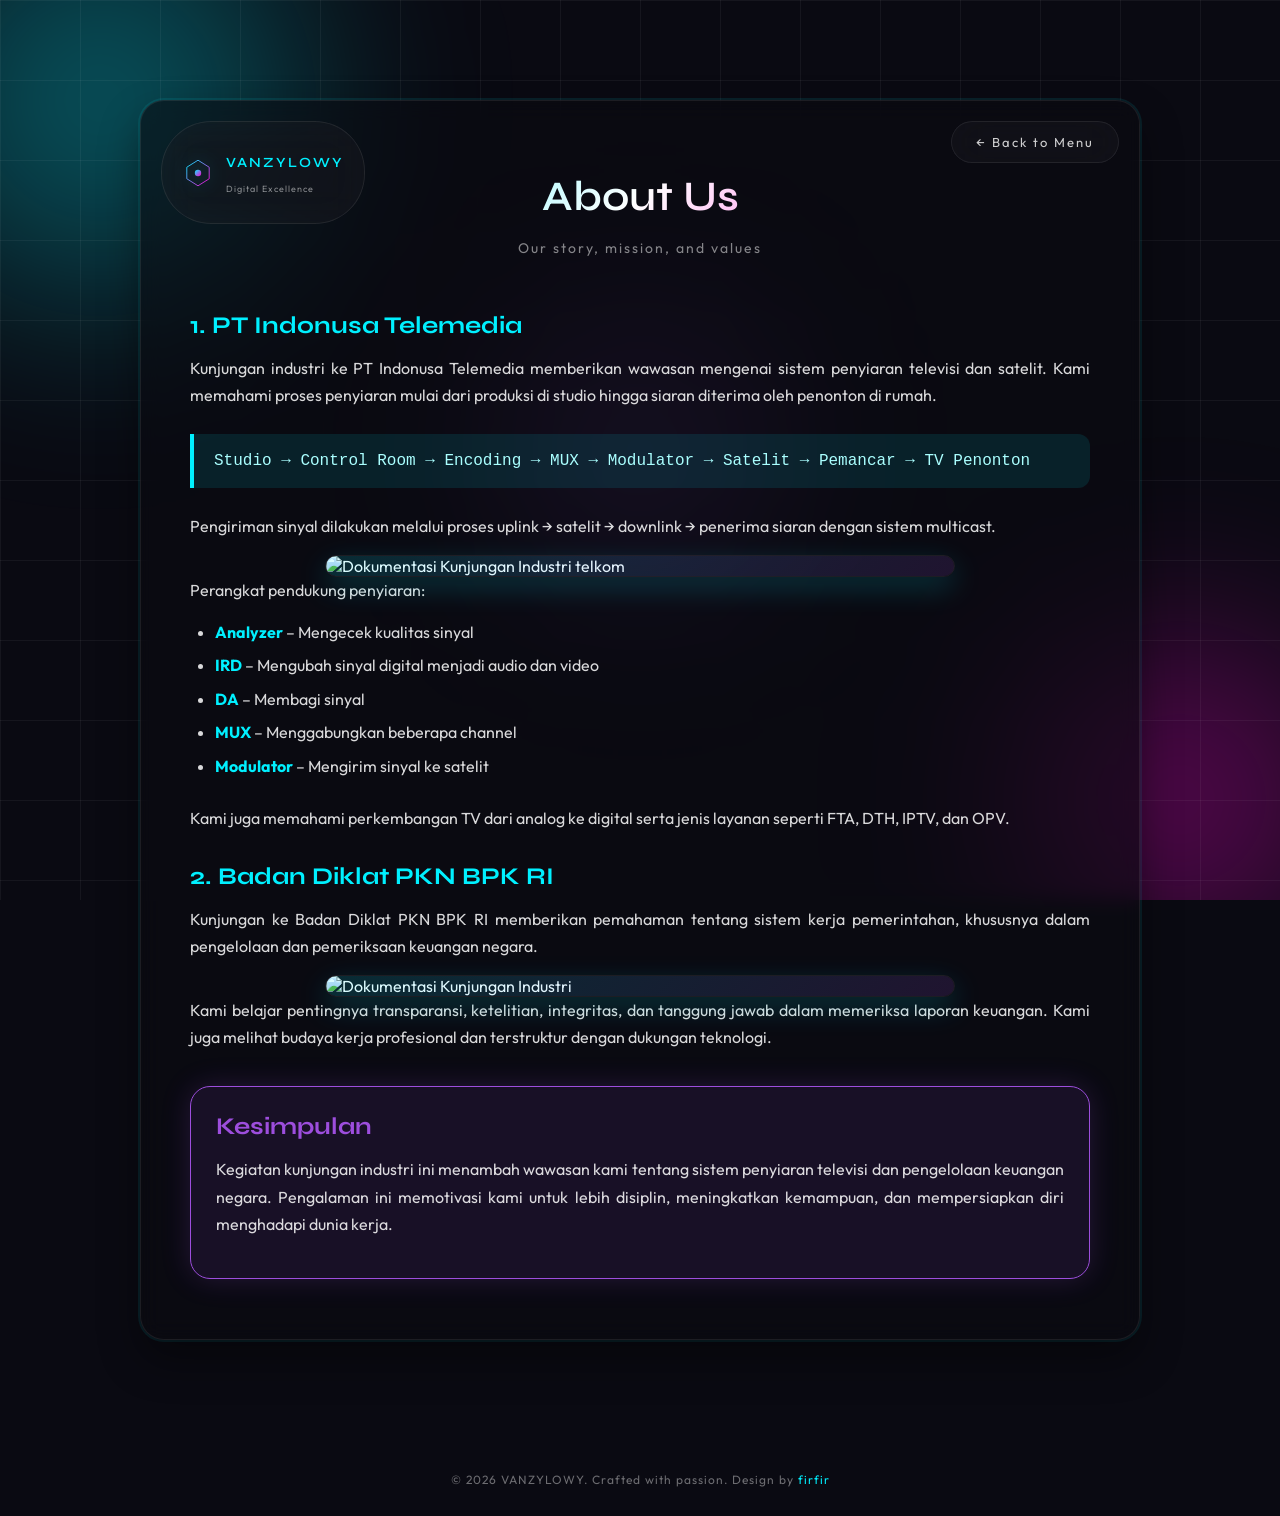
==== industril.html @ 7c46bad6 "Add files via upload" ====
<!DOCTYPE html>
<html lang="en">
<head>
    <meta charset="UTF-8">
    <meta name="viewport" content="width=device-width, initial-scale=1.0">
    <title>VANZYLOWY - About Us (Justified)</title>
    <link rel="preconnect" href="https://fonts.googleapis.com">
    <link rel="preconnect" href="https://fonts.gstatic.com" crossorigin>
    <link href="https://fonts.googleapis.com/css2?family=Outfit:wght@200;300;400;500;600&family=Syne:wght@400;500;600;700&display=swap" rel="stylesheet">
    <style>
        * {
            margin: 0;
            padding: 0;
            box-sizing: border-box;
        }

        :root {
            --primary: #00f0ff;
            --secondary: #ff00d4;
            --accent: #9d4edd;
            --dark-1: #0a0a12;
            --dark-2: #12121f;
            --dark-3: #1a1a2e;
            --glass-bg: rgba(255, 255, 255, 0.03);
            --glass-border: rgba(255, 255, 255, 0.08);
            --glow-cyan: rgba(0, 240, 255, 0.4);
            --glow-magenta: rgba(255, 0, 212, 0.4);
        }

        body {
            font-family: 'Outfit', sans-serif;
            background: var(--dark-1);
            color: #ffffff;
            overflow-x: hidden;
            min-height: 100vh;
        }

        /* Ambient Background */
        .ambient-bg {
            position: fixed;
            top: 0;
            left: 0;
            width: 100%;
            height: 100%;
            pointer-events: none;
            z-index: 0;
            overflow: hidden;
        }

        .orb {
            position: absolute;
            border-radius: 50%;
            filter: blur(80px);
            animation: float 20s ease-in-out infinite;
        }

        .orb-1 {
            width: 600px;
            height: 600px;
            background: radial-gradient(circle, var(--glow-cyan) 0%, transparent 70%);
            top: -200px;
            left: -200px;
            animation-delay: 0s;
        }

        .orb-2 {
            width: 500px;
            height: 500px;
            background: radial-gradient(circle, var(--glow-magenta) 0%, transparent 70%);
            bottom: -150px;
            right: -150px;
            animation-delay: -7s;
        }

        .orb-3 {
            width: 400px;
            height: 400px;
            background: radial-gradient(circle, rgba(157, 78, 221, 0.3) 0%, transparent 70%);
            top: 50%;
            left: 50%;
            transform: translate(-50%, -50%);
            animation-delay: -14s;
        }

        @keyframes float {

            0%,
            100% {
                transform: translate(0, 0) scale(1);
            }

            25% {
                transform: translate(50px, -30px) scale(1.05);
            }

            50% {
                transform: translate(-30px, 50px) scale(0.95);
            }

            75% {
                transform: translate(-50px, -20px) scale(1.02);
            }
        }

        /* The Background Grid Pattern Overlay */
        .grid-overlay {
            position: fixed;
            top: 0;
            left: 0;
            width: 100%;
            height: 100%;
            background-image:
                linear-gradient(rgba(255, 255, 255, 0.05) 1px, transparent 1px),
                linear-gradient(90deg, rgba(255, 255, 255, 0.05) 1px, transparent 1px);
            background-size: 80px 80px;
            pointer-events: none;
            z-index: 1;
        }

        /* Loading Screen - Dimatikan */
        .loading-screen {
            display: none;
        }

        /* Main Container */
        .container {
            position: relative;
            z-index: 10;
            padding: 40px 20px;
            max-width: 1200px;
            margin: 0 auto;
            min-height: 100vh;
            display: flex;
            flex-direction: column;
        }

        /* Header & Menu Grid - Disembunyikan */
        .header, .menu-grid {
            display: none;
        }

        /* Content Sections - hanya about yang aktif */
        .content-section {
            display: none;
            opacity: 0;
            padding: 60px 20px;
            position: relative;
        }

        .content-section.active {
            display: block;
            animation: sectionIn 0.6s ease-out forwards;
        }

        @keyframes sectionIn {
            from {
                opacity: 0;
                transform: translateY(40px);
            }
            to {
                opacity: 1;
                transform: translateY(0);
            }
        }

        /* Section Header Small */
        .section-header-small {
            position: fixed;
            top: 20px;
            left: 20px;
            display: flex;
            align-items: center;
            gap: 12px;
            z-index: 100;
            background: var(--glass-bg);
            backdrop-filter: blur(20px);
            -webkit-backdrop-filter: blur(20px);
            padding: 12px 20px;
            border-radius: 50px;
            border: 1px solid var(--glass-border);
        }

        .small-logo {
            width: 32px;
            height: 32px;
        }

        .small-logo svg {
            width: 100%;
            height: 100%;
            filter: drop-shadow(0 0 10px var(--glow-cyan));
        }

        .small-brand h3 {
            font-family: 'Syne', sans-serif;
            font-size: 14px;
            font-weight: 600;
            letter-spacing: 2px;
            color: var(--primary);
        }

        .small-brand p {
            font-size: 9px;
            letter-spacing: 1px;
            color: rgba(255, 255, 255, 0.5);
            margin-top: 2px;
        }

        /* Back Button */
        .back-btn {
            position: fixed;
            top: 20px;
            right: 20px;
            padding: 12px 24px;
            background: var(--glass-bg);
            backdrop-filter: blur(20px);
            -webkit-backdrop-filter: blur(20px);
            border: 1px solid var(--glass-border);
            border-radius: 50px;
            color: rgba(255, 255, 255, 0.8);
            font-family: 'Outfit', sans-serif;
            font-size: 13px;
            letter-spacing: 2px;
            cursor: pointer;
            transition: all 0.3s ease;
            z-index: 100;
        }

        .back-btn:hover {
            background: rgba(0, 240, 255, 0.1);
            border-color: var(--primary);
            color: var(--primary);
            box-shadow: 0 0 20px var(--glow-cyan);
        }

        /* Section Header */
        .section-header {
            text-align: center;
            margin-bottom: 50px;
        }

        .section-title {
            font-family: 'Syne', sans-serif;
            font-size: 42px;
            font-weight: 600;
            margin-bottom: 15px;
            background: linear-gradient(135deg, var(--primary) 0%, #ffffff 50%, var(--secondary) 100%);
            -webkit-background-clip: text;
            -webkit-text-fill-color: transparent;
            background-clip: text;
            
        }

        .section-subtitle {
            font-size: 14px;
            color: rgba(255, 255, 255, 0.5);
            letter-spacing: 2px;
        }

        /* --- ABOUT SECTION --- */
        /* Konten di dalam section-header setelah judul akan dijustify */
        #about {
            display: block !important;
            opacity: 1 !important;
            visibility: visible !important;
            position: relative !important;
            margin: 60px auto !important;
            max-width: 1000px !important;
            padding: 40px !important;
            background: rgba(10, 10, 18, 0.6) !important;
            backdrop-filter: blur(10px);
            -webkit-backdrop-filter: blur(10px);
            border: 1px solid var(--glass-border) !important;
            border-radius: 24px !important;
            box-shadow: 0 20px 40px rgba(0,0,0,0.4), 0 0 0 2px rgba(0,240,255,0.1) !important;
        }

        /* Semua konten selain .section-title dan .section-subtitle dalam #about dijustify */
        #about .section-header > *:not(.section-title):not(.section-subtitle) {
            text-align: justify;
            text-justify: inter-word;
        }

        /* Konten utama di luar section-header juga dijustify */
        .about-content, .about-text, .about-text p, .about-text ul, .about-text div, 
        .content-wrapper, .industry-content, .kesimpulan, .alur {
            text-align: justify;
            text-justify: inter-word;
        }

        /* Header kecil dan tombol back tidak perlu dijustify */
        .section-header-small, .back-btn {
            text-align: left;
        }

        /* Styling konten */
        .industry-content {
            max-width: 900px;
            margin: 0 auto;
        }
        
        /* Style khusus untuk h2 dengan class section-title */
h2.section-title {
    text-align: center; /* atau sesuai yang Anda mau */
    font-size: 42px; /* ukuran lebih besar untuk judul */
    margin-bottom: 15px;
    background: linear-gradient(135deg, var(--primary) 0%, #ffffff 50%, var(--secondary) 100%);
    -webkit-background-clip: text;
    -webkit-text-fill-color: transparent;
    background-clip: text;
    /* properti lain yang hanya untuk section-title */
}
        h2 {
            font-family: 'Syne', sans-serif;
            font-size: 24px;
            margin: 30px 0 15px;
            color: var(--primary);
            text-align: left; /* Judul bab tetap rata kiri */
        }

        h3 {
            font-family: 'Syne', sans-serif;
            font-size: 20px;
            margin: 20px 0 10px;
            color: var(--secondary);
            text-align: left;
        }

        p {
            margin-bottom: 15px;
            line-height: 1.7;
            color: rgba(255,255,255,0.85);
        }

        .alur {
            background: rgba(0, 240, 255, 0.1);
            border-left: 4px solid var(--primary);
            padding: 18px 20px;
            margin: 25px 0;
            font-family: monospace;
            font-size: 16px;
            border-radius: 0 12px 12px 0;
            color: #aaffff;
            text-align: justify;
        }

        ul {
            margin: 15px 0 25px 25px;
            color: rgba(255,255,255,0.85);
        }
        li {
            margin-bottom: 8px;
            line-height: 1.6;
        }
        li b {
            color: var(--primary);
        }

        .about-image {
            position: relative;
            border-radius: 16px;
            overflow: hidden;
            margin: 0 auto;
            border: 1px solid var(--glass-border);
            box-shadow: 0 10px 30px rgba(0,240,255,0.2);
            max-width: 70%;
        }

        .about-image img {
            width: 100%;
            height: auto;
            display: block;
            transition: transform 0.3s ease;
        }
        .about-image:hover img {
            transform: scale(1.02);
        }

        .about-image::after {
            content: '';
            position: absolute;
            inset: 0;
            background: linear-gradient(135deg, rgba(0, 240, 255, 0.15), rgba(157, 78, 221, 0.15));
            pointer-events: none;
        }

        .kesimpulan {
            background: rgba(157, 78, 221, 0.1);
            border-radius: 20px;
            padding: 25px;
            margin: 35px 0 20px;
            border: 1px solid var(--accent);
            box-shadow: 0 0 30px rgba(157,78,221,0.2);
        }
        .kesimpulan h2 {
            margin-top: 0;
            color: var(--accent);
        }

        /* Sembunyikan section lain */
        #introduction, #services, #gallery, #testimonials, #contact {
            display: none !important;
        }

        /* Footer */
        .footer {
            margin-top: auto;
            padding: 30px 0 10px;
            text-align: center;
        }

        .footer p {
            font-size: 12px;
            color: rgba(255, 255, 255, 0.4);
            letter-spacing: 1px;
            text-align: center;
        }

        .footer a {
            color: var(--primary);
            text-decoration: none;
            transition: color 0.3s ease;
        }

        .footer a:hover {
            color: var(--secondary);
        }

        /* Responsive */
        @media (max-width: 768px) {
            .section-title {
                font-size: 32px;
            }
            
            .section-header-small {
                position: relative;
                top: auto;
                left: auto;
                margin-bottom: 20px;
                justify-content: center;
                width: fit-content;
                margin-left: auto;
                margin-right: auto;
            }
            
            .back-btn {
                position: relative;
                top: auto;
                right: auto;
                display: block;
                width: fit-content;
                margin: 0 auto 30px;
            }
            
            #about {
                padding: 30px 20px !important;
                margin: 30px 15px !important;
            }
            
            h2 {
                font-size: 22px;
            }
        }
    </style>
</head>
<body>
    <!-- Ambient Background -->
    <div class="ambient-bg">
        <div class="orb orb-1"></div>
        <div class="orb orb-2"></div>
        <div class="orb orb-3"></div>
    </div>

    <!-- Grid Overlay -->
    <div class="grid-overlay"></div>

    <!-- Main Container -->
    <div class="container">
        <!-- Header (Disembunyikan) & Menu Grid (Disembunyikan) sudah diatur via CSS -->

        <!-- Content Sections -->
        <div id="contentArea">
            <!-- ABOUT SECTION - TAMPIL DENGAN TEKS RATA KANAN-KIRI -->
            <div class="content-section active" id="about">
                <div class="section-header-small">
                    <div class="small-logo">
                        <svg viewBox="0 0 100 100">
                            <defs>
                                <linearGradient id="smallLogoGrad5" x1="0%" y1="0%" x2="100%" y2="100%">
                                    <stop offset="0%" style="stop-color:#00f0ff"/>
                                    <stop offset="100%" style="stop-color:#ff00d4"/>
                                </linearGradient>
                            </defs>
                            <polygon points="50,10 85,32 85,68 50,90 15,68 15,32" fill="none" stroke="url(#smallLogoGrad5)" stroke-width="3"/>
                            <circle cx="50" cy="50" r="10" fill="url(#smallLogoGrad5)"/>
                        </svg>
                    </div>
                    <div class="small-brand">
                        <h3>VANZYLOWY</h3>
                        <p>Digital Excellence</p>
                    </div>
                </div>
                <button class="back-btn" onclick="alert('Back to menu (disabled for testing)')">← Back to Menu</button>

                <!-- Section header: judul dan subtitle tetap rata tengah, konten lain rata kanan-kiri -->
                <div class="section-header">
                    <h2 class="section-title">About Us</h2>
                    <p class="section-subtitle">Our story, mission, and values</p>
                </div>
                    
                    <!-- Seluruh konten di bawah ini akan rata kanan-kiri karena CSS -->
                    <div class="industry-content">
                        <h2>1. PT Indonusa Telemedia</h2>
                        <p>
                            Kunjungan industri ke PT Indonusa Telemedia memberikan wawasan mengenai sistem penyiaran televisi dan satelit.
                            Kami memahami proses penyiaran mulai dari produksi di studio hingga siaran diterima oleh penonton di rumah.
                        </p>

                        <div class="alur">
                            Studio → Control Room → Encoding → MUX → Modulator → Satelit → Pemancar → TV Penonton
                        </div>

                        <p>
                            Pengiriman sinyal dilakukan melalui proses uplink → satelit → downlink → penerima siaran dengan sistem multicast.
                        </p>

                        <!-- Gambar ditempatkan di sini agar menyatu dengan alur teks -->
                        <div class="about-image">
                            <!-- Menggunakan placeholder karena file images/foto kujus.jpg mungkin tidak ada -->
                            <img src="images/kunjus telkom.jpg" alt="Dokumentasi Kunjungan Industri telkom">
                        </div>

                        <p>Perangkat pendukung penyiaran:</p>
                        <ul>
                            <li><b>Analyzer</b> – Mengecek kualitas sinyal</li>
                            <li><b>IRD</b> – Mengubah sinyal digital menjadi audio dan video</li>
                            <li><b>DA</b> – Membagi sinyal</li>
                            <li><b>MUX</b> – Menggabungkan beberapa channel</li>
                            <li><b>Modulator</b> – Mengirim sinyal ke satelit</li>
                        </ul>

                        <p>
                            Kami juga memahami perkembangan TV dari analog ke digital serta jenis layanan seperti FTA, DTH, IPTV, dan OPV.
                        </p>

                        <h2>2. Badan Diklat PKN BPK RI</h2>
                        <p>
                            Kunjungan ke Badan Diklat PKN BPK RI memberikan pemahaman tentang sistem kerja pemerintahan,
                            khususnya dalam pengelolaan dan pemeriksaan keuangan negara.
                        </p>
                        
                         <!-- Gambar ditempatkan di sini agar menyatu dengan alur teks -->
                        <div class="about-image">
                            <!-- Menggunakan placeholder karena file images/foto kujus.jpg mungkin tidak ada -->
                            <img src="images/foto kujus.jpg" alt="Dokumentasi Kunjungan Industri">
                        </div>

                        <p>
                            Kami belajar pentingnya transparansi, ketelitian, integritas, dan tanggung jawab dalam memeriksa laporan keuangan.
                            Kami juga melihat budaya kerja profesional dan terstruktur dengan dukungan teknologi.
                        </p>

                        <div class="kesimpulan">
                            <h2>Kesimpulan</h2>
                            <p>
                                Kegiatan kunjungan industri ini menambah wawasan kami tentang sistem penyiaran televisi
                                dan pengelolaan keuangan negara. Pengalaman ini memotivasi kami untuk lebih disiplin,
                                meningkatkan kemampuan, dan mempersiapkan diri menghadapi dunia kerja.
                            </p>
                        </div>
                    </div> <!-- end industry-content -->
                </div> <!-- end section-header -->
            </div> <!-- end about section -->

            <!-- Section lain disembunyikan -->
            <div class="content-section" id="introduction"></div>
            <div class="content-section" id="services"></div>
            <div class="content-section" id="gallery"></div>
            <div class="content-section" id="testimonials"></div>
            <div class="content-section" id="contact"></div>
        </div>

        <!-- Footer -->
        <footer class="footer">
            <p>© 2026 VANZYLOWY. Crafted with passion. Design by <a href="https://www.instagram.com/firrrr.aa_" target="_blank">firfir</a></p>
        </footer>
    </div>

    <script>
        // Minimal JavaScript untuk testing
        document.addEventListener('DOMContentLoaded', function() {
            console.log('About section is active, all text justified (except main title).');
        });
    </script>
</body>
</html>
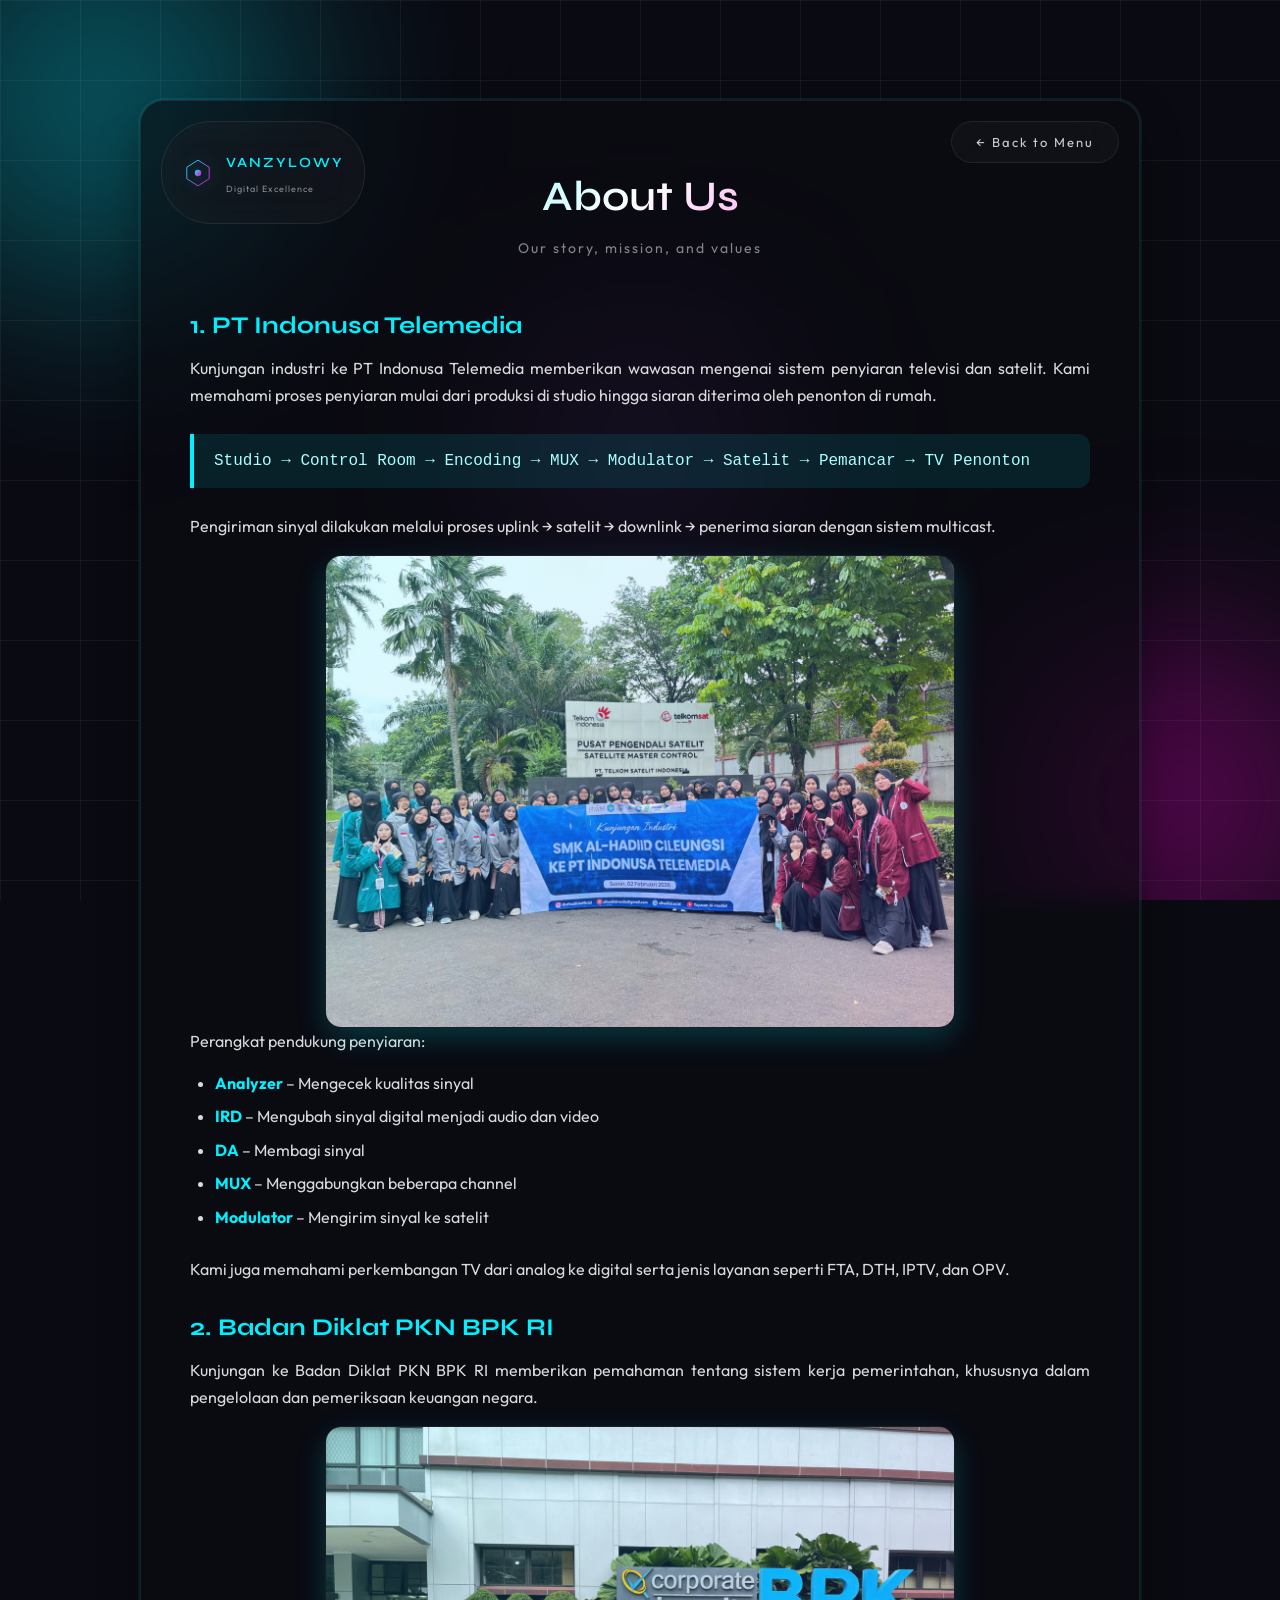
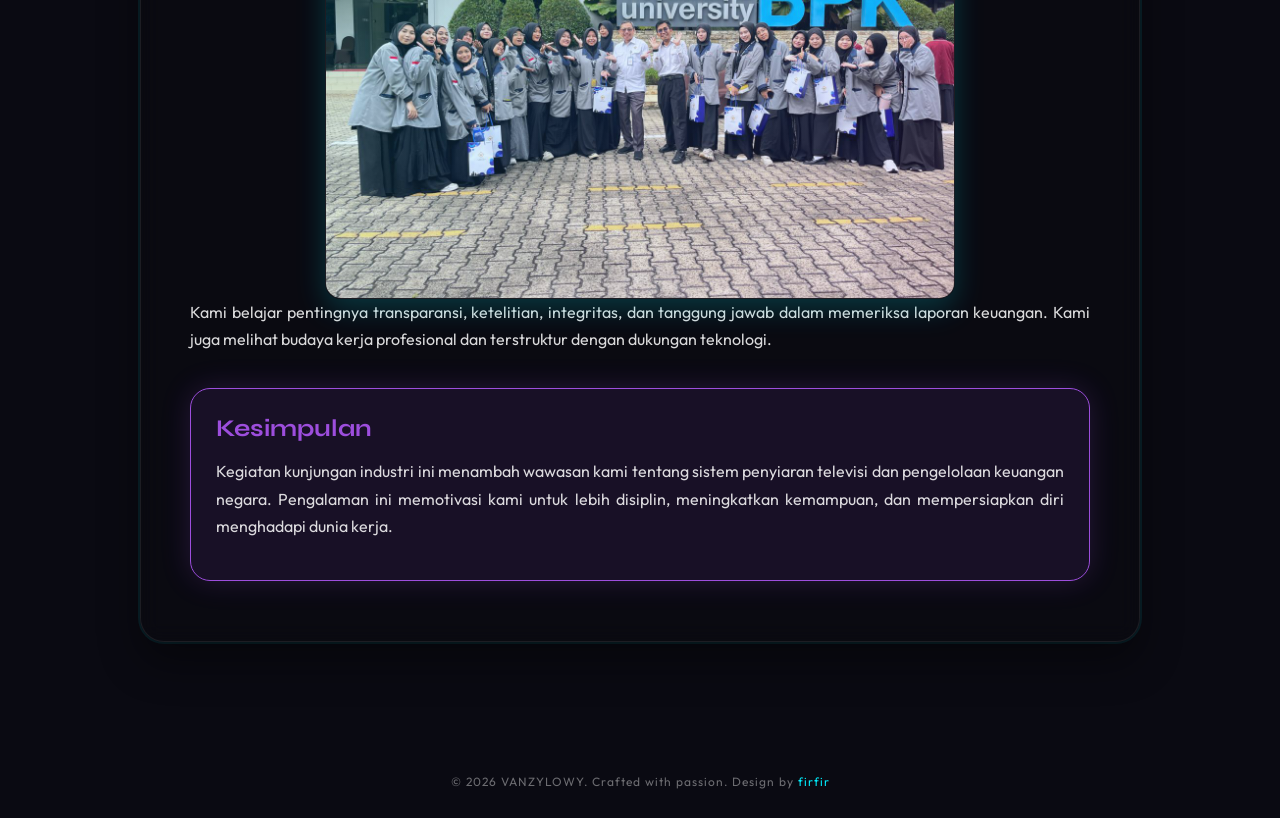
==== commit 3f0f928a: "update halaman industri.html" ====
--- a/industril.html
+++ b/industril.html
@@ -593,4 +593,4 @@
         });
     </script>
 </body>
-</html>+</html>
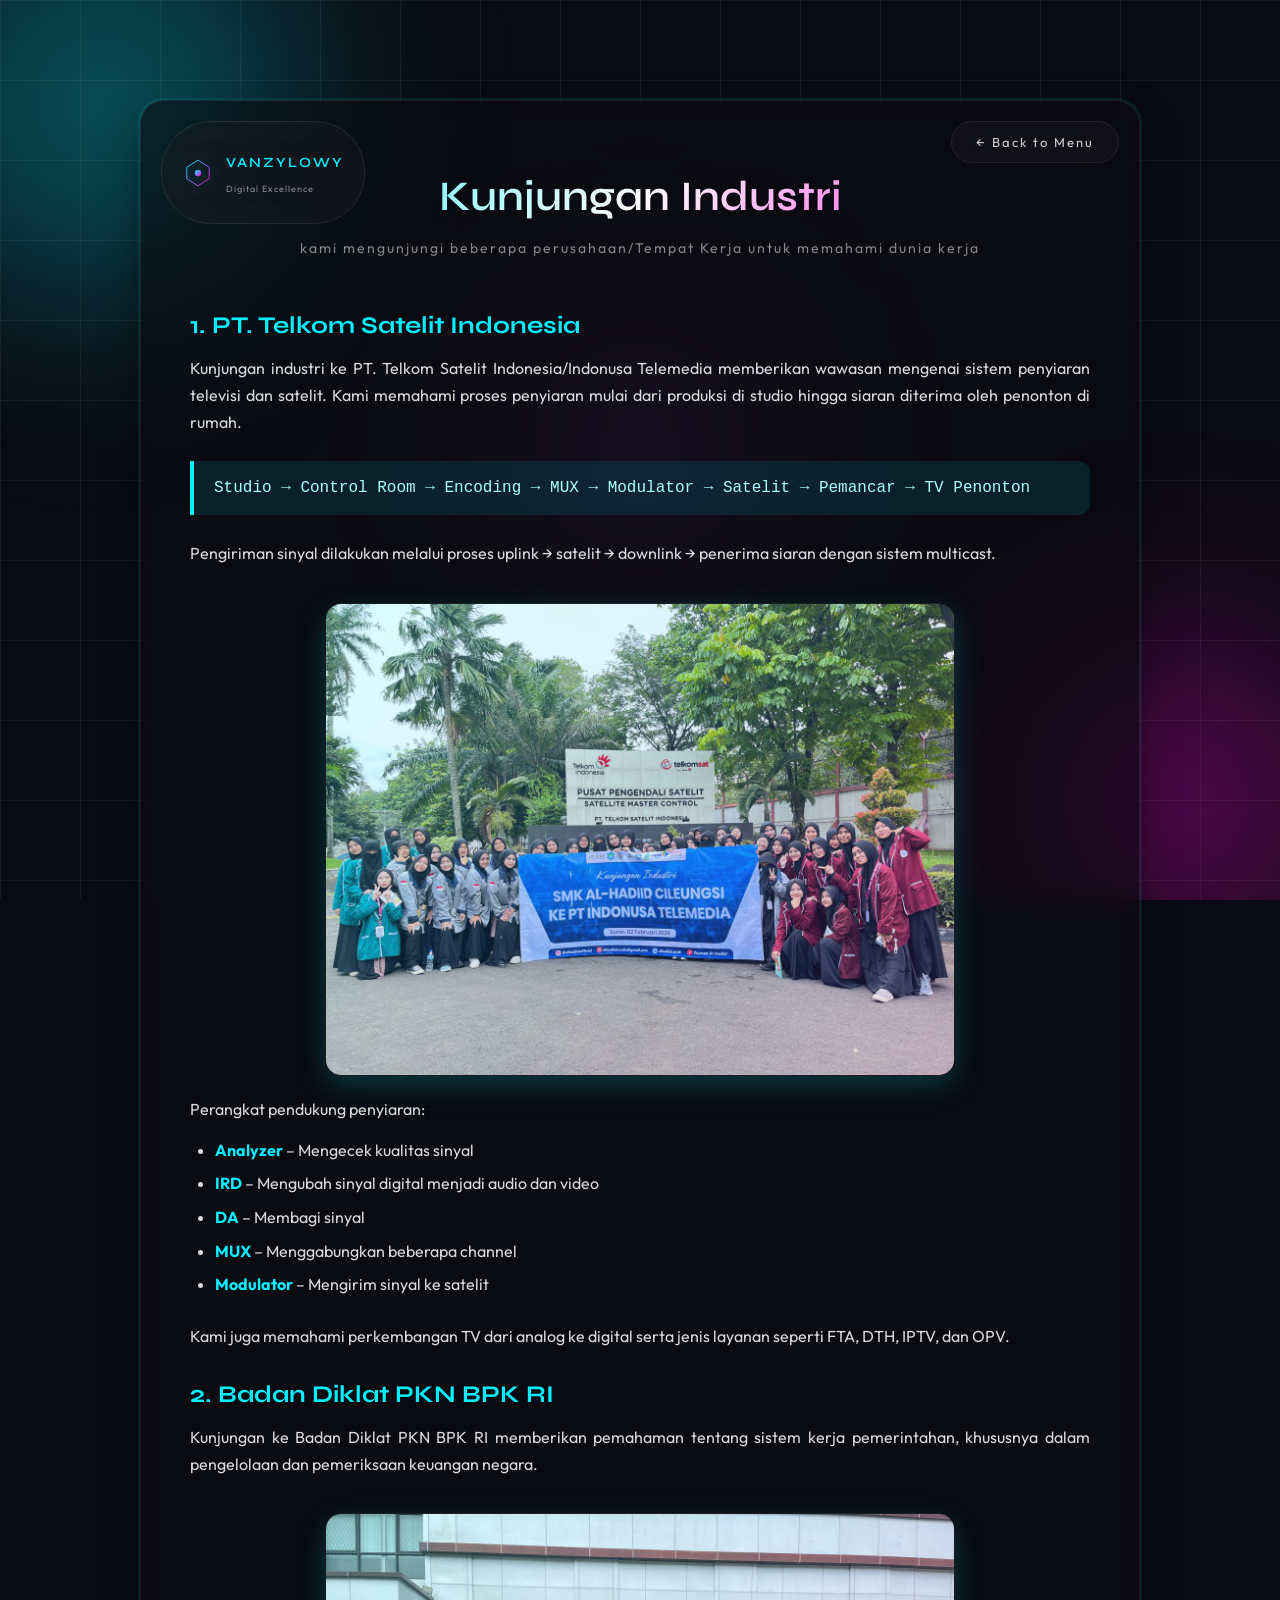
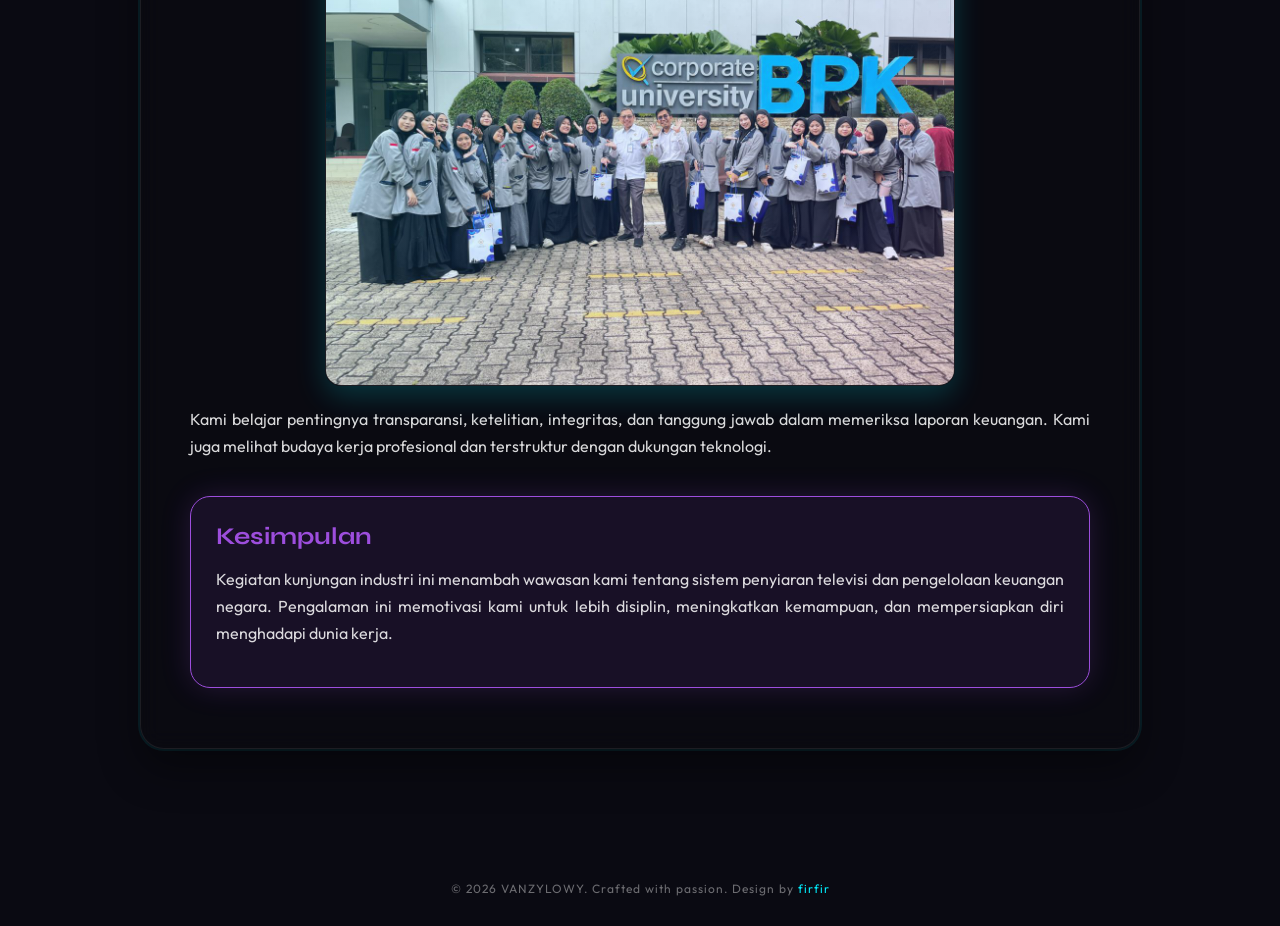
==== commit fa5b2e9e: "update industri.html" ====
--- a/industril.html
+++ b/industril.html
@@ -504,15 +504,15 @@
 
                 <!-- Section header: judul dan subtitle tetap rata tengah, konten lain rata kanan-kiri -->
                 <div class="section-header">
-                    <h2 class="section-title">About Us</h2>
-                    <p class="section-subtitle">Our story, mission, and values</p>
+                    <h2 class="section-title">Kunjungan Industri</h2>
+                    <p class="section-subtitle">kami mengunjungi beberapa perusahaan/Tempat Kerja untuk memahami dunia kerja</p>
                 </div>
                     
                     <!-- Seluruh konten di bawah ini akan rata kanan-kiri karena CSS -->
                     <div class="industry-content">
-                        <h2>1. PT Indonusa Telemedia</h2>
+                        <h2>1. PT. Telkom Satelit Indonesia</h2>
                         <p>
-                            Kunjungan industri ke PT Indonusa Telemedia memberikan wawasan mengenai sistem penyiaran televisi dan satelit.
+                            Kunjungan industri ke PT. Telkom Satelit Indonesia/Indonusa Telemedia memberikan wawasan mengenai sistem penyiaran televisi dan satelit.
                             Kami memahami proses penyiaran mulai dari produksi di studio hingga siaran diterima oleh penonton di rumah.
                         </p>
 
@@ -523,12 +523,14 @@
                         <p>
                             Pengiriman sinyal dilakukan melalui proses uplink → satelit → downlink → penerima siaran dengan sistem multicast.
                         </p>
+                        <br>
 
                         <!-- Gambar ditempatkan di sini agar menyatu dengan alur teks -->
                         <div class="about-image">
                             <!-- Menggunakan placeholder karena file images/foto kujus.jpg mungkin tidak ada -->
                             <img src="images/kunjus telkom.jpg" alt="Dokumentasi Kunjungan Industri telkom">
                         </div>
+                        <br>
 
                         <p>Perangkat pendukung penyiaran:</p>
                         <ul>
@@ -548,12 +550,14 @@
                             Kunjungan ke Badan Diklat PKN BPK RI memberikan pemahaman tentang sistem kerja pemerintahan,
                             khususnya dalam pengelolaan dan pemeriksaan keuangan negara.
                         </p>
+                        <br>
                         
                          <!-- Gambar ditempatkan di sini agar menyatu dengan alur teks -->
                         <div class="about-image">
                             <!-- Menggunakan placeholder karena file images/foto kujus.jpg mungkin tidak ada -->
                             <img src="images/foto kujus.jpg" alt="Dokumentasi Kunjungan Industri">
                         </div>
+                        <br>
 
                         <p>
                             Kami belajar pentingnya transparansi, ketelitian, integritas, dan tanggung jawab dalam memeriksa laporan keuangan.
